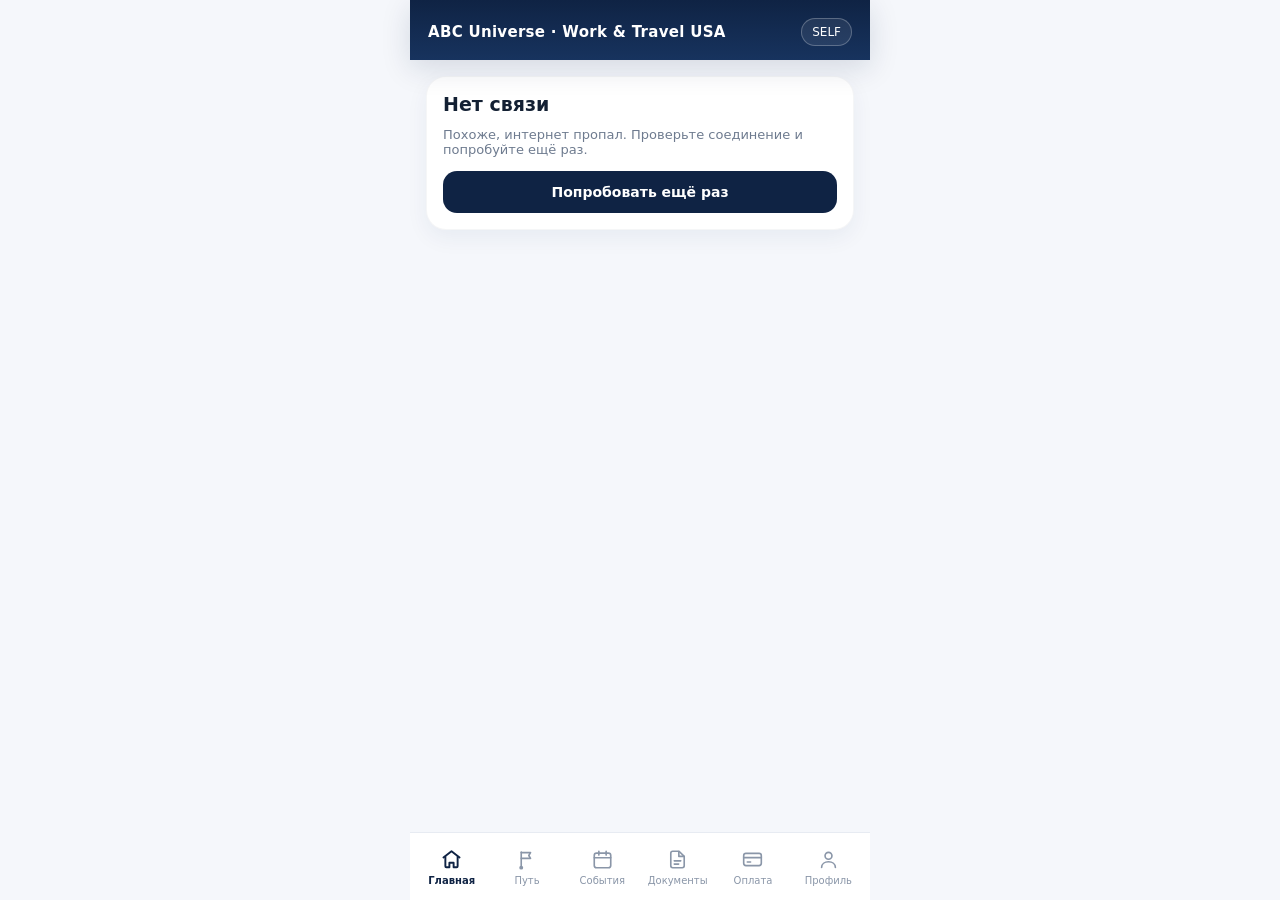
==== index.html @ b75e9fee "Drop the last hardcoded season from the markup" ====
<!doctype html>
<html lang="ru">
<head>
  <meta charset="utf-8" />
  <meta name="viewport" content="width=device-width, initial-scale=1, viewport-fit=cover" />
  <title>Work & Travel USA — SELF</title>
  <link rel="stylesheet" href="css/styles.css" />
  <!-- Иконка вкладки. Инлайном, чтобы не тратить отдельный запрос и не
       ловить 404 на /favicon.ico, который браузер просит сам. -->
  <link rel="icon" href="data:image/svg+xml,%3Csvg xmlns='http://www.w3.org/2000/svg' viewBox='0 0 32 32'%3E%3Crect width='32' height='32' rx='7' fill='%230b1b3a'/%3E%3Ctext x='16' y='23' font-family='Helvetica,Arial,sans-serif' font-size='19' font-weight='700' fill='%23fff' text-anchor='middle'%3EA%3C/text%3E%3C/svg%3E" />
  <!-- Official Telegram Mini Apps SDK. Safe to load outside Telegram too —
       window.Telegram simply stays undefined and js/services/telegram.js
       no-ops in that case (useful for browser-based development/QA). -->
  <script src="https://telegram.org/js/telegram-web-app.js"></script>

  <!--
    ПРЕДЗАГРУЗКА МОДУЛЕЙ (14.09.2026).

    Приложение собрано из 26 ES-модулей без шага сборки — это осознанно, но
    у браузера из-за этого нет способа узнать о файле, пока он не скачал и
    не разобрал того, кто его импортирует. Получалась лестница: первый файл
    стартовал на 749-й миллисекунде, последний догружался на 3896-й. Три
    секунды на 68 килобайт — это не вес, это 26 последовательных запросов.

    modulepreload снимает именно это: браузер узнаёт обо всех модулях из
    разметки и запрашивает их сразу, одной волной, параллельно. Код при
    этом не меняется ни на строку — порядок выполнения по-прежнему задают
    сами import'ы.

    ВАЖНО: путь здесь должен совпадать с тем, что стоит в import,
    СИМВОЛ В СИМВОЛ, включая "?v=3" у format.js. Иначе браузер посчитает
    это разными адресами и скачает файл дважды.

    Демо-режим (mockApi.js, mockData.js, demoPanel.js) здесь намеренно
    отсутствует — он грузится динамически и только при пустом BACKEND_URL,
    см. js/services/api.js и конец js/app.js.
  -->
  <link rel="modulepreload" href="js/router.js" />
  <link rel="modulepreload" href="js/components/nav.js" />
  <link rel="modulepreload" href="js/components/statusBadge.js" />
  <link rel="modulepreload" href="js/config/roadmap.config.js" />
  <link rel="modulepreload" href="js/config/briefingRoster.config.js" />
  <link rel="modulepreload" href="js/services/api.js" />
  <link rel="modulepreload" href="js/services/liveApi.js" />
  <link rel="modulepreload" href="js/services/config.js" />
  <link rel="modulepreload" href="js/services/telegram.js" />
  <link rel="modulepreload" href="js/services/actions.js" />
  <link rel="modulepreload" href="js/services/deriveViews.js" />
  <link rel="modulepreload" href="js/screens/home.js" />
  <link rel="modulepreload" href="js/screens/roadmap.js" />
  <link rel="modulepreload" href="js/screens/documents.js" />
  <link rel="modulepreload" href="js/screens/payments.js" />
  <link rel="modulepreload" href="js/screens/profile.js" />
  <link rel="modulepreload" href="js/screens/statusDetail.js" />
  <link rel="modulepreload" href="js/screens/celebration.js" />
  <link rel="modulepreload" href="js/screens/events.js" />
  <link rel="modulepreload" href="js/utils/format.js?v=3" />
  <link rel="modulepreload" href="js/utils/navigation.js" />
</head>
<body>
<div class="app">
  <header class="top">
    <!-- Текст плашки подставляется из данных участника в app.js; здесь он
         остаётся как запасной вариант на случай, если сезон не пришёл. -->
    <div class="brand"><b>ABC Universe · Work &amp; Travel USA</b><!-- Год сюда не пишем (14.09.2026): плашку заполняет подставитьСезонВШапку()
         из данных участника. Пока состояния нет — на экране ошибки, до ответа
         сервера — видно только программу, и это честно. Раньше здесь стояло
         «SELF 2027», и этот год показывался всем, у кого сезон не пришёл из
         сделки, то есть всем. --><span class="pill" id="brand-season">SELF</span></div>
  </header>
  <main class="content" id="screen-root" aria-live="polite"></main>
  <nav class="bottom" id="bottom-nav"></nav>
</div>
<script type="module" src="js/app.js"></script>
</body>
</html>
---- css/styles.css ----
:root{
  --navy:#0f2344;--navy2:#17335e;--red:#d43b36;--bg:#f5f7fb;--card:#fff;
  --muted:#6e7b8f;--line:#e7ebf2;--ok:#2f9e62;--warn:#e49b26;--danger:#d94141;
}
*{box-sizing:border-box}
body{margin:0;font-family:Inter,ui-sans-serif,system-ui,-apple-system,BlinkMacSystemFont,"Segoe UI",sans-serif;background:var(--bg);color:#132033}
.app{max-width:460px;margin:0 auto;min-height:100vh;background:var(--bg);padding-bottom:88px}
.top{padding:18px 18px 14px;background:linear-gradient(180deg,#0f2344,#17335e);color:#fff;position:sticky;top:0;z-index:2;box-shadow:0 8px 30px rgba(15,35,68,.14)}
.brand{display:flex;align-items:center;justify-content:space-between}
.brand b{font-size:15px;letter-spacing:.02em}
.pill{font-size:12px;padding:6px 10px;border:1px solid rgba(255,255,255,.25);border-radius:999px;background:rgba(255,255,255,.08)}
.content{padding:16px}
.screen{display:none}
.screen.active{display:block}
/* Cheap "loading" feedback for the rare case a screen still has to wait on
   a network fetch (cache miss) — dims the still-visible previous screen
   instead of a blank flash, and pops back in the instant new content lands. */
#screen-root{transition:opacity .15s ease}
#screen-root[aria-busy="true"]{opacity:.45}
/* Only used on the very first render, before any screen has painted yet --
   see router.js. Without this, a slow first fetch (Apps Script cold start)
   just shows a blank page with nothing dimmed, which reads as broken. */
.loading-spinner{display:flex;align-items:center;justify-content:center;padding:80px 0}
.spinner-dot{width:34px;height:34px;border-radius:50%;border:3px solid var(--line);border-top-color:var(--navy);animation:spin .7s linear infinite}
@keyframes spin{to{transform:rotate(360deg)}}
h1{font-size:26px;margin:4px 0 4px}
h2{font-size:19px;margin:0 0 12px}
h3{font-size:15px;margin:0 0 8px}
.sub{color:var(--muted);font-size:13px}
.card{background:var(--card);border-radius:20px;padding:16px;margin-bottom:14px;box-shadow:0 8px 22px rgba(23,51,94,.06);border:1px solid rgba(15,35,68,.04)}
.hero{background:linear-gradient(135deg,#17335e,#0f2344);color:#fff}
.hero .sub{color:rgba(255,255,255,.72)}
.progress{height:8px;background:rgba(255,255,255,.16);border-radius:999px;overflow:hidden;margin:12px 0}
.progress span{display:block;height:100%;width:0%;background:#fff;border-radius:999px;transition:width .4s ease}
.status{display:flex;gap:10px;align-items:flex-start;padding:11px 0;border-top:1px solid var(--line)}
.status:first-of-type{border-top:0}
.dot{width:10px;height:10px;border-radius:50%;margin-top:5px;flex:0 0 auto}
.dot.ok{background:var(--ok)}
.dot.active{background:#4c78ff}
.dot.wait{background:#c6ceda}
.dot.warn{background:var(--warn)}
.action{border-left:4px solid var(--red);padding-left:12px}
.btn{display:inline-flex;align-items:center;justify-content:center;width:100%;padding:13px 15px;border-radius:14px;border:0;background:var(--navy);color:#fff;font-weight:700;font-size:14px;cursor:pointer;font-family:inherit}
.btn.secondary{background:#eef2f8;color:var(--navy)}
.btn:active{opacity:.85}
.row{display:flex;justify-content:space-between;gap:12px;align-items:center}
.metric{font-weight:800;font-size:22px}
.small{font-size:12px;color:var(--muted)}

.road-step{padding:14px 0;border-bottom:1px solid var(--line);cursor:pointer}
.road-step:last-child{border-bottom:0}
.road-step:hover{background:rgba(15,35,68,.02)}
.road-title{display:flex;align-items:center;gap:10px;font-weight:800}
.num{width:28px;height:28px;border-radius:10px;background:#edf2f9;color:var(--navy);display:grid;place-items:center;font-size:12px;font-weight:800;flex:0 0 auto}
.road-step.done .num{background:#e7f6ee;color:var(--ok)}
.road-step.current .num{background:var(--navy);color:#fff}
.road-step.warn .num{background:#fdebec;color:var(--danger)}
.road-desc{font-size:13px;color:var(--muted);margin:6px 0 0 38px}

.doc,.pay{display:flex;align-items:center;justify-content:space-between;gap:12px;padding:13px 0;border-bottom:1px solid var(--line)}
.doc:last-child,.pay:last-child{border-bottom:0}
.tag{font-size:11px;border-radius:999px;padding:6px 8px;font-weight:700;white-space:nowrap}
.tag.ok{background:#e8f6ef;color:var(--ok)}
.tag.review{background:#eef2ff;color:#4966d8}
.tag.need{background:#fff1e0;color:#b97000}
.tag.miss{background:#fdebec;color:var(--danger)}

.bottom{position:fixed;left:50%;transform:translateX(-50%);bottom:0;width:min(460px,100%);display:grid;grid-template-columns:repeat(6,1fr);background:rgba(255,255,255,.96);backdrop-filter:blur(14px);border-top:1px solid var(--line);padding:8px 4px calc(8px + env(safe-area-inset-bottom));z-index:3}
.nav{border:0;background:transparent;padding:7px 1px 6px;color:#8a96a8;font-size:10px;line-height:1.1;cursor:pointer;font-family:inherit;display:flex;flex-direction:column;align-items:center;gap:4px}
.nav .ico{display:block;flex:none}
.nav .nav-label{display:block;white-space:nowrap}
.nav.active{color:var(--navy);font-weight:700}
.nav.active .ico{stroke-width:2}
/* На 320 подписи «События» и «Документы» почти смыкаются — на таких
   экранах шрифт чуть мельче и буквы плотнее, иначе читается как одно слово. */
@media (max-width:340px){
  .nav{font-size:9px;letter-spacing:-.2px}
  .nav .ico{width:21px;height:21px}
}

.profile-row{padding:12px 0;border-bottom:1px solid var(--line)}
.profile-row:last-child{border-bottom:0}
.kicker{font-size:11px;text-transform:uppercase;letter-spacing:.08em;color:var(--muted);font-weight:800}

/* Accordions ("Что означает этот статус?" / roadmap groups) */
details.card summary{outline:none}
details.card summary::-webkit-details-marker{display:none}
details.card summary::after{content:"⌄";float:right;color:var(--muted);font-size:16px}
details.card[open] summary::after{content:"⌃"}

/* Document upload select */
select#doc-select{width:100%;border:1px solid var(--line);background:#fff}

/* ---------------- Events — Calendly-style booking card ----------------
   Same visual language as a Calendly booking page (icon + title, a meta
   list with icon rows, a vertical list of full-width time-slot buttons,
   a filled "selected" state) but in ABC Universe's own navy/red palette
   and stacked for the app's narrow single-column width. Used by
   js/screens/events.js. */
.evt-card{padding:18px;transition:box-shadow .25s ease,border-color .25s ease}
.evt-card-highlight{box-shadow:0 0 0 2px var(--navy),0 8px 22px rgba(23,51,94,.06);border-color:var(--navy)}
.evt-head{display:flex;gap:12px;align-items:flex-start;margin-bottom:14px}
.evt-icon{width:44px;height:44px;border-radius:13px;background:linear-gradient(135deg,#17335e,#0f2344);color:#fff;display:grid;place-items:center;font-size:19px;flex:0 0 auto;box-shadow:0 6px 14px rgba(15,35,68,.22)}
.evt-title{font-size:17px;font-weight:800;color:var(--navy);line-height:1.25;margin-bottom:3px}
.evt-desc{font-size:13px;color:var(--muted);line-height:1.45}

.evt-meta{display:flex;flex-direction:column;gap:9px;padding:13px 0;margin-bottom:14px;border-top:1px solid var(--line);border-bottom:1px solid var(--line)}
.evt-meta-row{display:flex;align-items:center;gap:9px;font-size:13.5px;color:#132033;font-weight:600}
.evt-meta-ico{width:20px;text-align:center;flex:0 0 auto;color:var(--muted);font-size:14px}

.evt-slots{display:flex;flex-direction:column;gap:8px;margin-bottom:16px}
.evt-slot{display:flex;align-items:center;justify-content:space-between;gap:10px;width:100%;text-align:left;padding:12px 14px;border-radius:13px;border:1.5px solid var(--line);background:#fff;font-family:inherit;font-size:14px;font-weight:700;color:var(--navy);cursor:pointer;transition:border-color .15s ease,background .15s ease,color .15s ease}
.evt-slot:hover:not(.full){border-color:#9fb2d6;background:#f7f9fd}
.evt-slot.selected{border-color:var(--navy);background:var(--navy);color:#fff}
.evt-slot.selected .evt-slot-spots{color:rgba(255,255,255,.75)}
.evt-slot.full{opacity:.45;cursor:not-allowed;border-style:dashed}
.evt-slot-date{font-weight:800}
.evt-slot-spots{font-size:11px;font-weight:700;color:var(--muted);white-space:nowrap}

.evt-hint{font-size:12px;color:var(--muted);margin:-8px 0 14px;text-align:center}

.evt-actions{display:grid;gap:8px}

.evt-done{display:flex;flex-direction:column;align-items:center;text-align:center;padding:6px 4px 2px}
.evt-done-ico{width:52px;height:52px;border-radius:50%;display:grid;place-items:center;font-size:24px;margin-bottom:12px}
.evt-done-ico.ok{background:#e8f6ef;color:var(--ok)}
.evt-done-ico.muted{background:#eef2f8;color:var(--muted)}
.evt-done-title{font-size:16px;font-weight:800;margin-bottom:4px;color:var(--navy)}

/* Text links under a confirmed/declined summary ("Изменить время" /
   "Не смогу прийти" / "Всё-таки записаться") -- Calendly shows its own
   booking-management screen the same way: quiet text links under the
   confirmation card, not big buttons, since the main decision is already
   made and these are secondary. */
.evt-links-row{display:flex;justify-content:center;gap:18px;margin-top:14px}
.evt-links-row button{background:none;border:0;padding:4px;color:var(--muted);font-size:12.5px;font-weight:700;cursor:pointer;font-family:inherit}
.evt-links-row button:hover{color:var(--navy)}
.evt-links-row button.danger:hover{color:var(--danger)}

/* ---- month calendar (real Calendly date-then-time picker) ----
   Calendly always starts a booking with a month calendar: days that have
   open slots are highlighted and clickable, everything else is dimmed.
   Picking a date reveals that date's times below; picking a time opens a
   confirm step (see .evt-back-link / confirmPanelHtml in events.js) instead
   of booking immediately -- same two-step "pick, then confirm" flow. */
.cal-nav{display:flex;align-items:center;justify-content:space-between;margin-bottom:10px}
.cal-nav-btn{border:0;background:#eef2f8;color:var(--navy);width:30px;height:30px;border-radius:9px;cursor:pointer;font-size:15px;display:grid;place-items:center;font-family:inherit}
.cal-nav-btn:disabled{opacity:.35;cursor:not-allowed}
.cal-month-label{font-weight:800;font-size:13.5px;color:var(--navy);text-transform:capitalize}
.cal-weekdays{display:grid;grid-template-columns:repeat(7,1fr);margin-bottom:4px}
.cal-weekdays span{text-align:center;font-size:10.5px;font-weight:800;color:var(--muted)}
.cal-grid{display:grid;grid-template-columns:repeat(7,1fr);gap:3px;margin-bottom:16px}
.cal-day{aspect-ratio:1;display:grid;place-items:center;border:0;background:none;border-radius:10px;font-size:13px;font-weight:700;color:#132033;cursor:pointer;position:relative;font-family:inherit;padding:0}
.cal-day.empty{visibility:hidden;cursor:default}
.cal-day.disabled{color:#c7d0dd;cursor:not-allowed}
.cal-day.has-slots{color:var(--navy);background:#eef2f8}
.cal-day.has-slots:hover{background:#e2e9f5}
.cal-day.has-slots::after{content:"";position:absolute;bottom:5px;left:50%;transform:translateX(-50%);width:4px;height:4px;border-radius:50%;background:var(--navy)}
.cal-day.selected{background:var(--navy);color:#fff}
.cal-day.selected::after{background:#fff}

.evt-day-label{font-size:12px;font-weight:800;color:var(--navy);margin-bottom:9px}

.evt-back-link{background:none;border:0;color:var(--muted);font-size:12.5px;font-weight:700;cursor:pointer;font-family:inherit;padding:4px 0;display:inline-block}
.evt-back-link:hover{color:var(--navy)}

/* ---------------- Demo panel (Phase 1 prototype only) ---------------- */
.demo-fab{
  position:fixed;right:calc(50% - 230px + 14px);bottom:100px;z-index:5;
  width:40px;height:40px;border-radius:50%;border:1px solid rgba(15,35,68,.12);
  background:#fff;color:var(--navy);font-size:17px;cursor:pointer;
  box-shadow:0 8px 20px rgba(15,35,68,.18);
}
@media (max-width:492px){.demo-fab{right:14px}}
.demo-overlay{
  position:fixed;inset:0;background:rgba(15,23,42,.5);z-index:10;
  display:none;align-items:flex-end;justify-content:center;
}
.demo-overlay.open{display:flex}
.demo-sheet{
  width:min(460px,100%);max-height:80vh;overflow-y:auto;background:#fff;
  border-radius:20px 20px 0 0;padding:16px 16px calc(16px + env(safe-area-inset-bottom));
}
.demo-sheet-header{display:flex;justify-content:space-between;align-items:center;margin-bottom:8px}
.demo-close{border:0;background:#eef2f8;border-radius:10px;width:30px;height:30px;cursor:pointer;font-size:14px}
.demo-group{margin-bottom:14px}
.demo-stage-list{display:flex;flex-wrap:wrap;gap:6px;margin-top:6px}
.demo-stage-btn{
  border:1px solid var(--line);background:#f7f9fc;border-radius:10px;padding:7px 10px;
  font-size:12px;cursor:pointer;font-family:inherit;color:#132033;
}
.demo-stage-btn:hover{background:#eef2f8}
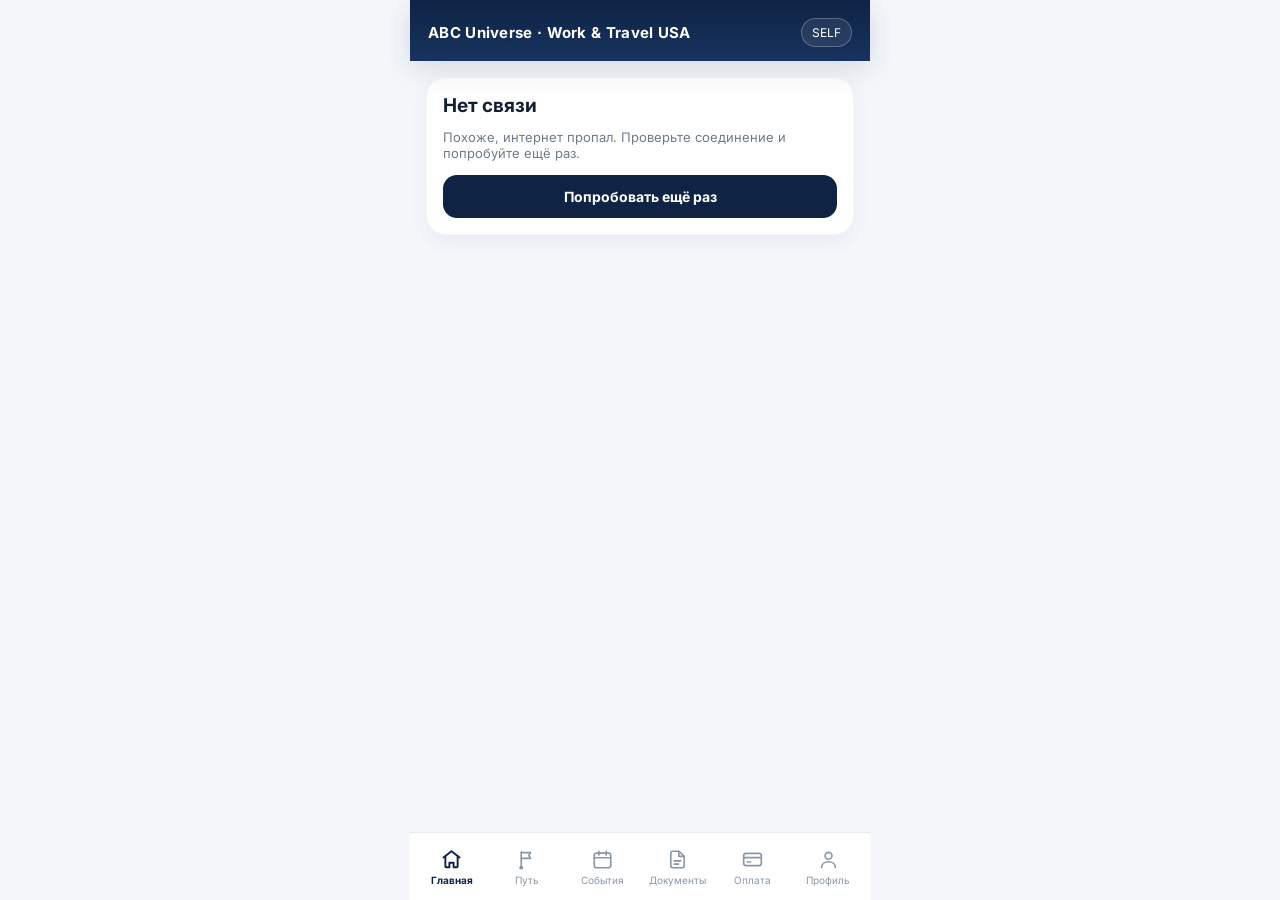
==== commit 75dac5df: "23.09 (1/7): root pages — admin-panel, attendance tab, stuck filters, Inter font" ====
--- a/index.html
+++ b/index.html
@@ -4,6 +4,16 @@
   <meta charset="utf-8" />
   <meta name="viewport" content="width=device-width, initial-scale=1, viewport-fit=cover" />
   <title>Work & Travel USA — SELF</title>
+  <!-- ОДИН ШРИФТ ВЕЗДЕ (22.09.2026). В css/styles.css первым стоял Inter, но
+       сам шрифт никогда не подключался — на телефоне всё падало на системный,
+       а кнопки/поля местами брали ещё и «свой» системный шрифт формы. Теперь
+       Inter подключён явно (кириллица, 4 начертания, display=swap — текст
+       виден сразу системным и через долю секунды переключается), а все
+       элементы форм наследуют шрифт страницы (см. reset в styles.css).
+       preconnect экономит рукопожатие: ~100 мс на первом открытии. -->
+  <link rel="preconnect" href="https://fonts.googleapis.com" />
+  <link rel="preconnect" href="https://fonts.gstatic.com" crossorigin />
+  <link rel="stylesheet" href="https://fonts.googleapis.com/css2?family=Inter:wght@400;600;700;800&display=swap" />
   <link rel="stylesheet" href="css/styles.css" />
   <!-- Иконка вкладки. Инлайном, чтобы не тратить отдельный запрос и не
        ловить 404 на /favicon.ico, который браузер просит сам. -->
--- a/css/styles.css
+++ b/css/styles.css
@@ -43,6 +43,7 @@
 .btn{display:inline-flex;align-items:center;justify-content:center;width:100%;padding:13px 15px;border-radius:14px;border:0;background:var(--navy);color:#fff;font-weight:700;font-size:14px;cursor:pointer;font-family:inherit}
 .btn.secondary{background:#eef2f8;color:var(--navy)}
 .btn:active{opacity:.85}
+.btn:disabled{background:var(--muted);color:#fff;opacity:.65;cursor:not-allowed}
 .row{display:flex;justify-content:space-between;gap:12px;align-items:center}
 .metric{font-weight:800;font-size:22px}
 .small{font-size:12px;color:var(--muted)}
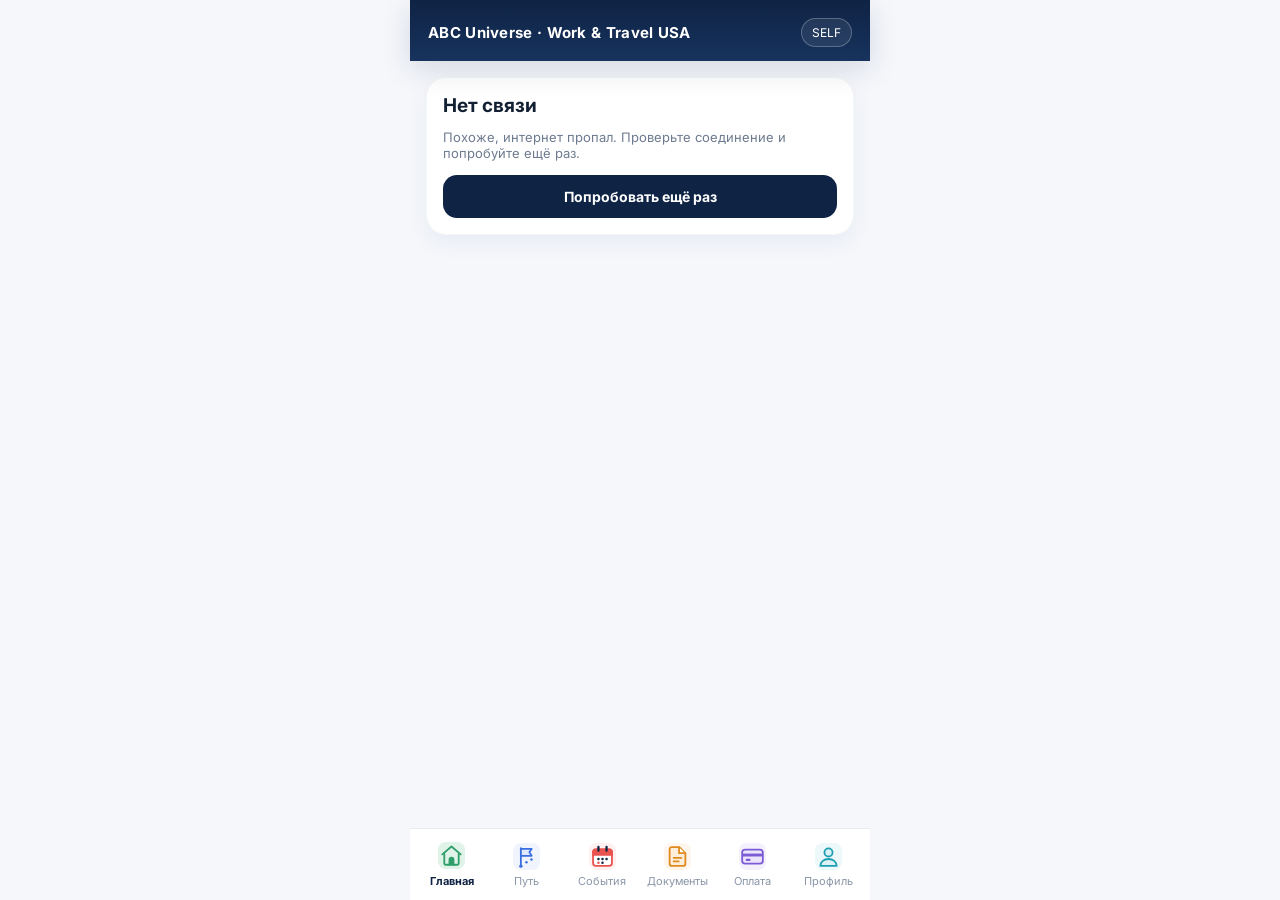
==== commit 7374e870: "coordinator pages: no second WhatsApp after an unconfirmed send, event form is checked, honest resul" ====
--- a/index.html
+++ b/index.html
@@ -81,6 +81,23 @@
   <main class="content" id="screen-root" aria-live="polite"></main>
   <nav class="bottom" id="bottom-nav"></nav>
 </div>
-<script type="module" src="js/app.js"></script>
+<!--
+  ПУСТАЯ СТРАНИЦА БЕЗ ЕДИНОГО СЛОВА (05.10.2026). Приложение — это два десятка
+  файлов; если хотя бы один не скачался (обрыв связи при открытии), не запускается
+  ничего: ни экран, ни меню, ни сообщение об ошибке — их все рисует app.js.
+  Студент видел пустую страницу и не знал, что делать. Этот маленький блок от
+  остальных файлов не зависит: при ошибке загрузки показывает объяснение и кнопку.
+-->
+<script>
+  function __appLoadFailed() {
+    var root = document.getElementById("screen-root");
+    if (!root || root.innerHTML.trim() !== "") return;
+    root.innerHTML =
+      '<div class="card"><h2>Не удалось загрузить приложение</h2>' +
+      '<div class="sub">Похоже, интернет пропал. Проверьте соединение и нажмите «Обновить».</div>' +
+      '<button class="btn btn-primary" style="margin-top:14px" onclick="location.reload()">Обновить</button></div>';
+  }
+</script>
+<script type="module" src="js/app.js" onerror="__appLoadFailed()"></script>
 </body>
 </html>
--- a/css/styles.css
+++ b/css/styles.css
@@ -3,7 +3,10 @@
   --muted:#6e7b8f;--line:#e7ebf2;--ok:#2f9e62;--warn:#e49b26;--danger:#d94141;
 }
 *{box-sizing:border-box}
-body{margin:0;font-family:Inter,ui-sans-serif,system-ui,-apple-system,BlinkMacSystemFont,"Segoe UI",sans-serif;background:var(--bg);color:#132033}
+body{margin:0;font-family:Inter,ui-sans-serif,system-ui,-apple-system,BlinkMacSystemFont,"Segoe UI",sans-serif;background:var(--bg);color:#132033;-webkit-font-smoothing:antialiased;-webkit-text-size-adjust:100%}
+/* Элементы форм НЕ наследуют шрифт по умолчанию — браузер даёт им свой
+   системный. Отсюда «другой шрифт» на экранах с кнопками (22.09.2026). */
+button,input,select,textarea{font-family:inherit;font-size:inherit;line-height:inherit;color:inherit}
 .app{max-width:460px;margin:0 auto;min-height:100vh;background:var(--bg);padding-bottom:88px}
 .top{padding:18px 18px 14px;background:linear-gradient(180deg,#0f2344,#17335e);color:#fff;position:sticky;top:0;z-index:2;box-shadow:0 8px 30px rgba(15,35,68,.14)}
 .brand{display:flex;align-items:center;justify-content:space-between}
@@ -56,6 +59,7 @@
 .road-step.done .num{background:#e7f6ee;color:var(--ok)}
 .road-step.current .num{background:var(--navy);color:#fff}
 .road-step.warn .num{background:#fdebec;color:var(--danger)}
+.road-date{font-size:12px;color:var(--muted);margin:3px 0 0 38px}
 .road-desc{font-size:13px;color:var(--muted);margin:6px 0 0 38px}
 
 .doc,.pay{display:flex;align-items:center;justify-content:space-between;gap:12px;padding:13px 0;border-bottom:1px solid var(--line)}
@@ -65,22 +69,55 @@
 .tag.review{background:#eef2ff;color:#4966d8}
 .tag.need{background:#fff1e0;color:#b97000}
 .tag.miss{background:#fdebec;color:var(--danger)}
+/* Плашка без класса («Позже», «Ожидание») — раньше голый текст без фона (22.09.2026). */
+.tag.wait,.tag:not(.ok):not(.review):not(.need):not(.miss){background:#eef2f8;color:var(--muted)}
 
 .bottom{position:fixed;left:50%;transform:translateX(-50%);bottom:0;width:min(460px,100%);display:grid;grid-template-columns:repeat(6,1fr);background:rgba(255,255,255,.96);backdrop-filter:blur(14px);border-top:1px solid var(--line);padding:8px 4px calc(8px + env(safe-area-inset-bottom));z-index:3}
-.nav{border:0;background:transparent;padding:7px 1px 6px;color:#8a96a8;font-size:10px;line-height:1.1;cursor:pointer;font-family:inherit;display:flex;flex-direction:column;align-items:center;gap:4px}
-.nav .ico{display:block;flex:none}
+/* НИЖНИЙ РЯД КРУПНЕЕ И ЦВЕТНОЙ (22.09.2026): иконки 27px вместо 23,
+   подпись 11px. Значки цветные всегда (см. nav.js); у активного пункта
+   подложка иконки насыщается, подпись — тёмно-синяя жирная. */
+.nav{border:0;background:transparent;padding:6px 1px 5px;color:#8a96a8;font-size:11px;line-height:1.1;cursor:pointer;font-family:inherit;display:flex;flex-direction:column;align-items:center;gap:5px}
+.nav .ico{display:block;flex:none;width:27px;height:27px;transition:transform .15s ease}
 .nav .nav-label{display:block;white-space:nowrap}
 .nav.active{color:var(--navy);font-weight:700}
-.nav.active .ico{stroke-width:2}
+.nav.active .ico{transform:translateY(-1px)}
+.nav.active .ico .ico-bg{fill-opacity:1}
 /* На 320 подписи «События» и «Документы» почти смыкаются — на таких
    экранах шрифт чуть мельче и буквы плотнее, иначе читается как одно слово. */
 @media (max-width:340px){
-  .nav{font-size:9px;letter-spacing:-.2px}
-  .nav .ico{width:21px;height:21px}
-}
-
+  .nav{font-size:9.5px;letter-spacing:-.2px}
+  .nav .ico{width:24px;height:24px}
+}
+
+/* ДЛИННЫЕ ССЫЛКИ И СЛОВА ПЕРЕНОСЯТСЯ (05.10.2026). Ссылка на Zoom в «месте» или описании
+   мероприятия, адрес в комментарии координатора к документу — одно «слово» без пробелов:
+   карточка раздвигалась шире экрана, и текст справа обрезался на любом телефоне. */
+.evt-title,.evt-desc,.evt-meta-row,.evt-done,.doc>div:first-child,.pay>div:first-child,.status>div,.profile-row,.detail-row,.road-desc{overflow-wrap:anywhere}
+.evt-head>div:last-child,.doc>div:first-child,.pay>div:first-child,.status>div{min-width:0}
+/* На экране 320 плашка «Нужно предоставить» не помещалась рядом с «Свидетельство о рождении»
+   и вылезала за карточку — на узком экране плашке разрешён перенос на две строки, а название
+   документа чуть мельче, чтобы длинное слово не рвалось посередине. */
+@media (max-width:340px){
+  .doc .tag,.pay .tag{white-space:normal;text-align:center}
+  .doc b{font-size:15px}
+}
 .profile-row{padding:12px 0;border-bottom:1px solid var(--line)}
 .profile-row:last-child{border-bottom:0}
+/* Точка важности в заголовках карточек (вместо эмодзи 🔴🟢, 22.09.2026). */
+.sev-dot{display:inline-block;width:12px;height:12px;border-radius:50%;vertical-align:middle;margin:-3px 8px 0 0}
+/* Ссылка-строка внутри карточки (курс НБ РК и т.п.): без подчёркивания,
+   с шевроном справа, как пункт списка (22.09.2026). */
+.link-row{display:flex;align-items:center;justify-content:space-between;gap:10px;margin-top:12px;padding:11px 12px;border-radius:12px;background:#eef2f8;color:var(--navy);font-size:13.5px;font-weight:700;text-decoration:none}
+.link-row:active{background:#e3e9f3}
+/* Карточка «Подробнее об этапе» (22.09.2026) */
+.detail-card summary{cursor:pointer;list-style:none;display:flex;align-items:center;justify-content:space-between}
+.detail-card summary::marker{content:"";display:none}
+.detail-card summary::-webkit-details-marker{display:none}
+.detail-chevron{width:9px;height:9px;border-right:2px solid var(--muted);border-bottom:2px solid var(--muted);transform:rotate(45deg);margin-right:4px;transition:transform .15s ease}
+.detail-card[open] .detail-chevron{transform:rotate(-135deg)}
+.detail-body{margin-top:10px}
+.detail-row{padding:10px 0;border-top:1px solid var(--line)}
+.detail-row .sub{margin-top:4px;color:#132033}
 .kicker{font-size:11px;text-transform:uppercase;letter-spacing:.08em;color:var(--muted);font-weight:800}
 
 /* Accordions ("Что означает этот статус?" / roadmap groups) */
@@ -88,6 +125,14 @@
 details.card summary::-webkit-details-marker{display:none}
 details.card summary::after{content:"⌄";float:right;color:var(--muted);font-size:16px}
 details.card[open] summary::after{content:"⌃"}
+/* У «Подробнее об этапе» своя стрелка (.detail-chevron) — общую для аккордеонов не рисуем,
+   иначе стрелок две. */
+details.card.detail-card summary::after,details.card.detail-card[open] summary::after{content:none}
+/* Сообщение «Не сохранилось…» у пункта чек-листа — отдельной строкой под пунктом, а не третьей
+   колонкой, которая сжимала название («DS-» / «2019»). */
+label.status{flex-wrap:wrap}
+label.status>div:not(.checklist-err){flex:1 1 0%;min-width:0}
+.checklist-err{flex:0 0 100%;padding-left:28px}
 
 /* Document upload select */
 select#doc-select{width:100%;border:1px solid var(--line);background:#fff}
@@ -107,7 +152,7 @@
 
 .evt-meta{display:flex;flex-direction:column;gap:9px;padding:13px 0;margin-bottom:14px;border-top:1px solid var(--line);border-bottom:1px solid var(--line)}
 .evt-meta-row{display:flex;align-items:center;gap:9px;font-size:13.5px;color:#132033;font-weight:600}
-.evt-meta-ico{width:20px;text-align:center;flex:0 0 auto;color:var(--muted);font-size:14px}
+.evt-meta-ico{width:20px;display:inline-flex;justify-content:center;flex:0 0 auto;color:var(--muted)}
 
 .evt-slots{display:flex;flex-direction:column;gap:8px;margin-bottom:16px}
 .evt-slot{display:flex;align-items:center;justify-content:space-between;gap:10px;width:100%;text-align:left;padding:12px 14px;border-radius:13px;border:1.5px solid var(--line);background:#fff;font-family:inherit;font-size:14px;font-weight:700;color:var(--navy);cursor:pointer;transition:border-color .15s ease,background .15s ease,color .15s ease}
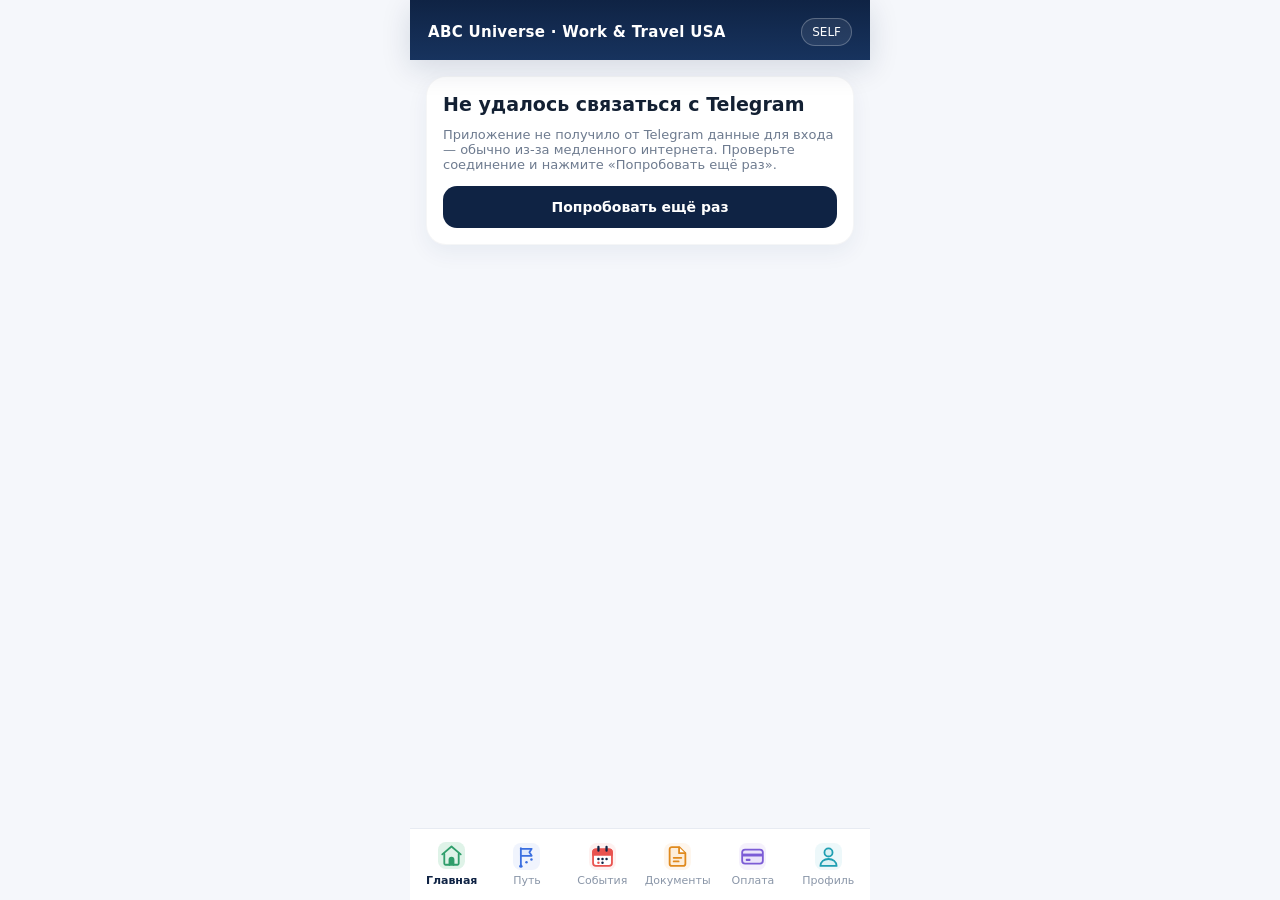
==== commit 9addcfbc: "P12 волна 5: сайт — быстрый старт без ожидания telegram.org, один запрос на открытие, «Назад», CSP, " ====
--- a/index.html
+++ b/index.html
@@ -2,6 +2,14 @@
 <html lang="ru">
 <head>
   <meta charset="utf-8" />
+  <!-- Волна 5 (аудит 14.10.2026, B-72, SEC-9): политика безопасности (CSP). GitHub Pages заголовков не ставит —
+       поэтому meta, и она стоит до любого скрипта и стиля. Скрипты — только свои и SDK telegram.org; запросы — только
+       к своему сайту и бэкенду Apps Script (script.google.com и его ответы-редиректы на script.googleusercontent.com):
+       внедрённый скрипт не сможет отправить данные студента на чужой сервер ни fetch-ем, ни картинкой.
+       'unsafe-inline' для скриптов и стилей — осознанно: на странице есть обработчики в разметке (onload/onerror у SDK,
+       onclick «Обновить»), а хеши для них требуют 'unsafe-hashes', которого нет в старых webview Telegram (iOS < 15.4) —
+       там приложение перестало бы запускаться. frame-ancestors в meta не работает (защита от встраивания — скрипт ниже). -->
+  <meta http-equiv="Content-Security-Policy" content="default-src 'self'; script-src 'self' 'unsafe-inline' https://telegram.org; style-src 'self' 'unsafe-inline' https://fonts.googleapis.com; font-src 'self' https://fonts.gstatic.com; img-src 'self' data:; connect-src 'self' https://script.google.com https://script.googleusercontent.com; object-src 'none'; base-uri 'self'; form-action 'none'" />
   <meta name="viewport" content="width=device-width, initial-scale=1, viewport-fit=cover" />
   <title>Work & Travel USA — SELF</title>
   <!-- ОДИН ШРИФТ ВЕЗДЕ (22.09.2026). В css/styles.css первым стоял Inter, но
@@ -13,7 +21,7 @@
        preconnect экономит рукопожатие: ~100 мс на первом открытии. -->
   <link rel="preconnect" href="https://fonts.googleapis.com" />
   <link rel="preconnect" href="https://fonts.gstatic.com" crossorigin />
-  <link rel="stylesheet" href="https://fonts.googleapis.com/css2?family=Inter:wght@400;600;700;800&display=swap" />
+  <link rel="stylesheet" href="https://fonts.googleapis.com/css2?family=Inter:wght@400;600;700;800&display=swap" media="print" onload="this.media='all'" />
   <link rel="stylesheet" href="css/styles.css" />
   <!-- Иконка вкладки. Инлайном, чтобы не тратить отдельный запрос и не
        ловить 404 на /favicon.ico, который браузер просит сам. -->
@@ -21,7 +29,22 @@
   <!-- Official Telegram Mini Apps SDK. Safe to load outside Telegram too —
        window.Telegram simply stays undefined and js/services/telegram.js
        no-ops in that case (useful for browser-based development/QA). -->
-  <script src="https://telegram.org/js/telegram-web-app.js"></script>
+  <!-- P12-аудит (12.10.2026): defer. Что ломалось: обычный скрипт в <head> останавливал разбор
+       страницы до ответа telegram.org — шапка и всё остальное ждали чужой сервер. С defer
+       скрипт качается параллельно и выполняется после разбора, но ДО модулей приложения
+       (отложенные скрипты и модули идут по порядку в документе), так что window.Telegram к
+       запуску app.js уже есть. Встроенные скрипты ниже window.Telegram не используют. -->
+  <!-- Волна 5 (аудит 14.10.2026, B-10): async вместо defer. Что ломалось: defer-скрипт и модули
+       выполняются строго по порядку, поэтому при медленном telegram.org (2 с) даже экран из памяти
+       телефона ждал 2 с, а при зависшем SDK страница оставалась пустой (DOMContentLoaded не наступал,
+       страховка ниже не срабатывала). Теперь SDK качается и выполняется сам по себе, приложение
+       стартует сразу и ждёт SDK только перед запросами к серверу (js/services/telegram.js,
+       telegramReady). Метки onload/onerror нужны, чтобы приложение знало, чем кончилась загрузка,
+       даже если это случилось раньше, чем оно запустилось.
+       Ревью В-3: заставку Telegram на телефоне снимает WebApp.ready() (без него — только событие load,
+       которое ждёт и этот async-скрипт). Поэтому ready() вызывается прямо здесь, как только SDK
+       выполнился, — не дожидаясь файлов приложения и ответа сервера (раньше его звал app.js при старте). -->
+  <script src="https://telegram.org/js/telegram-web-app.js" async onload="window.__sdkState='load';try{if(!window.__tgReadyCalled&&window.Telegram&&window.Telegram.WebApp){window.__tgReadyCalled=true;window.Telegram.WebApp.ready();}}catch(e){}" onerror="window.__sdkState='error'"></script>
 
   <!--
     ПРЕДЗАГРУЗКА МОДУЛЕЙ (14.09.2026).
@@ -89,15 +112,71 @@
   остальных файлов не зависит: при ошибке загрузки показывает объяснение и кнопку.
 -->
 <script>
+  /* «ОБНОВИТЬ» СКАЧИВАЕТ ФАЙЛЫ ЗАНОВО (07.10.2026). Простая перезагрузка страницы берёт файлы приложения
+     из памяти телефона, пока им меньше 10 минут: кнопка «Обновить» в это время ничего не меняла, и та же
+     карточка появлялась снова. Теперь сначала скачиваем файлы мимо памяти телефона (это обновляет и её),
+     потом перезагружаем страницу. Нет связи или прошло 8 секунд — перезагружаем как раньше. */
+  function __appRefresh(btn) {
+    if (btn) btn.disabled = true;
+    var done = false;
+    var reload = function () { if (done) return; done = true; location.reload(); };
+    try {
+      var urls = ["js/app.js"].concat([].map.call(document.querySelectorAll('link[rel="modulepreload"]'), function (l) { return l.getAttribute("href"); }));
+      Promise.all(urls.map(function (u) { return fetch(u, { cache: "reload" }).then(function (r) { return r.text(); }).catch(function () {}); })).then(reload, reload);
+      setTimeout(reload, 8000);
+    } catch (e) { reload(); }
+  }
+  /* Волна 5 (ревью, М-1): «пусто» — ничего нет или только наш индикатор «Загружаем…» (см. ниже). */
+  function __appRootBlank() {
+    var root = document.getElementById("screen-root");
+    if (!root) return false;
+    var h = root.innerHTML.trim();
+    return h === "" || (h.indexOf('id="app-boot-wait"') !== -1 && root.children.length === 1);
+  }
   function __appLoadFailed() {
     var root = document.getElementById("screen-root");
-    if (!root || root.innerHTML.trim() !== "") return;
+    if (!__appRootBlank()) return;
     root.innerHTML =
       '<div class="card"><h2>Не удалось загрузить приложение</h2>' +
       '<div class="sub">Похоже, интернет пропал. Проверьте соединение и нажмите «Обновить».</div>' +
-      '<button class="btn btn-primary" style="margin-top:14px" onclick="location.reload()">Обновить</button></div>';
+      '<button class="btn btn-primary" style="margin-top:14px" onclick="__appRefresh(this)">Обновить</button></div>';
   }
 </script>
 <script type="module" src="js/app.js" onerror="__appLoadFailed()"></script>
+<script>
+  /* СТРАХОВКА ОТ ПУСТОГО ЭКРАНА ПОСЛЕ ПУБЛИКАЦИИ (06.10.2026). Если на телефоне оказались файлы
+     приложения разных версий (часть из кеша, часть новые) или в файле ошибка, браузер не
+     запускает НИ ОДНОГО модуля и onerror у тега выше не вызывает: студент видел пустую страницу
+     без слов и кнопок. Событие load наступает после попытки запуска: при обычном старте на
+     экране к этому моменту уже есть «Подключаем ваш профиль» или индикатор загрузки. Пусто —
+     значит, приложение не стартовало.
+     07.10.2026: отсчёт идёт от DOMContentLoaded, а не от load. Модули приложения к этому событию уже
+     выполнены (или не смогли), а load ждёт ещё и шрифт с чужого сервера: если тот зависал, пустой
+     экран держался не 1,5 секунды, а пока не кончится запрос шрифта. */
+  function __appBlankCheck() {
+    var root = document.getElementById("screen-root");
+    if (window.__appStarted || !__appRootBlank()) return;
+    root.innerHTML =
+      '<div class="card"><h2>Приложение обновляется</h2>' +
+      '<div class="sub">Мы только что выпустили новую версию, и телефон ещё не скачал её целиком. Нажмите «Обновить». Если не помогло — закройте приложение и откройте его снова через несколько минут.</div>' +
+      '<button class="btn btn-primary" style="margin-top:14px" onclick="__appRefresh(this)">Обновить</button></div>';
+  }
+  /* Волна 5 (аудит 14.10.2026, B-10; ревью М-1): карточка «Приложение обновляется» — только когда
+     приложение действительно не запустилось: DOMContentLoaded наступил (все модули выполнены или не
+     смогли), а js/app.js так и не поставил отметку window.__appStarted. Медленный интернет — не повод:
+     раньше таймер 4 с от разбора страницы показывал «выпустили новую версию», пока файлы ещё качались.
+     Теперь в этом случае через 4 с — обычный индикатор «Загружаем…»; а если файлы не пришли и за 15 с
+     (DOMContentLoaded не наступил вовсе) — «Не удалось загрузить приложение» с «Обновить». */
+  setTimeout(function () {
+    var root = document.getElementById("screen-root");
+    if (window.__appStarted || !root || root.innerHTML.trim() !== "") return;
+    root.innerHTML = '<div id="app-boot-wait" class="loading-spinner" style="flex-direction:column" role="status" aria-label="Загрузка"><span class="spinner-dot"></span>' +
+      '<div class="sub" style="margin-top:12px;text-align:center">Загружаем приложение — медленный интернет, подождите немного.</div></div>';
+  }, 4000);
+  setTimeout(function () { if (!window.__appStarted) __appLoadFailed(); }, 15000);
+  document.addEventListener("DOMContentLoaded", function () {
+    setTimeout(__appBlankCheck, 1500);
+  });
+</script>
 </body>
 </html>
--- a/css/styles.css
+++ b/css/styles.css
@@ -7,10 +7,21 @@
 /* Элементы форм НЕ наследуют шрифт по умолчанию — браузер даёт им свой
    системный. Отсюда «другой шрифт» на экранах с кнопками (22.09.2026). */
 button,input,select,textarea{font-family:inherit;font-size:inherit;line-height:inherit;color:inherit}
-.app{max-width:460px;margin:0 auto;min-height:100vh;background:var(--bg);padding-bottom:88px}
+/* 12.10.2026: на iPhone без кнопки «Домой» нижнее меню выше на полосу жеста
+   (safe-area), и последняя карточка экрана пряталась под ним. */
+.app{max-width:460px;margin:0 auto;min-height:100vh;background:var(--bg);padding-bottom:calc(88px + env(safe-area-inset-bottom))}
 .top{padding:18px 18px 14px;background:linear-gradient(180deg,#0f2344,#17335e);color:#fff;position:sticky;top:0;z-index:2;box-shadow:0 8px 30px rgba(15,35,68,.14)}
-.brand{display:flex;align-items:center;justify-content:space-between}
+.brand{display:flex;align-items:center;justify-content:space-between;gap:10px}
+/* УЗКИЙ ЭКРАН 320 px (12.10.2026): плашка сезона «SELF 2027» переносилась на две
+   строки и раздувала шапку. Плашка теперь не переносится и не сжимается —
+   переносится длинное название слева. */
+#brand-season{white-space:nowrap;flex:none}
 .brand b{font-size:15px;letter-spacing:.02em}
+/* Волна 5 (аудит 14.10.2026, B-69): длинная программа («Work & Travel USA Summer 2027») на 320 px
+   выталкивала плашку за край — страница становилась шире экрана (328 px). Плашка по-прежнему не
+   переносится, но не шире ~половины шапки: лишнее — многоточием (полный текст — в подсказке). */
+#brand-season{flex:0 1 auto;min-width:0;max-width:48%;overflow:hidden;text-overflow:ellipsis}
+.brand b{min-width:0;overflow-wrap:anywhere}
 .pill{font-size:12px;padding:6px 10px;border:1px solid rgba(255,255,255,.25);border-radius:999px;background:rgba(255,255,255,.08)}
 .content{padding:16px}
 .screen{display:none}
@@ -180,6 +191,10 @@
    made and these are secondary. */
 .evt-links-row{display:flex;justify-content:center;gap:18px;margin-top:14px}
 .evt-links-row button{background:none;border:0;padding:4px;color:var(--muted);font-size:12.5px;font-weight:700;cursor:pointer;font-family:inherit}
+/* Волна 5 (аудит 14.10.2026, B-69): зона нажатия ссылок 23 px → 44 px (рекомендация Apple/Telegram).
+   Выглядят по-прежнему ссылками; отступ над строкой уменьшен, чтобы карточка не выросла. */
+.evt-links-row{margin-top:4px}
+.evt-links-row button{min-height:44px;padding:0 8px}
 .evt-links-row button:hover{color:var(--navy)}
 .evt-links-row button.danger:hover{color:var(--danger)}
 
@@ -208,6 +223,8 @@
 .evt-day-label{font-size:12px;font-weight:800;color:var(--navy);margin-bottom:9px}
 
 .evt-back-link{background:none;border:0;color:var(--muted);font-size:12.5px;font-weight:700;cursor:pointer;font-family:inherit;padding:4px 0;display:inline-block}
+/* Волна 5 (B-69): «‹ Выбрать другое время» — зона нажатия 44 px, текст на прежнем месте. */
+.evt-back-link{min-height:44px;padding:0 8px 0 0;margin:-6px 0 -10px;display:inline-flex;align-items:center}
 .evt-back-link:hover{color:var(--navy)}
 
 /* ---------------- Demo panel (Phase 1 prototype only) ---------------- */
